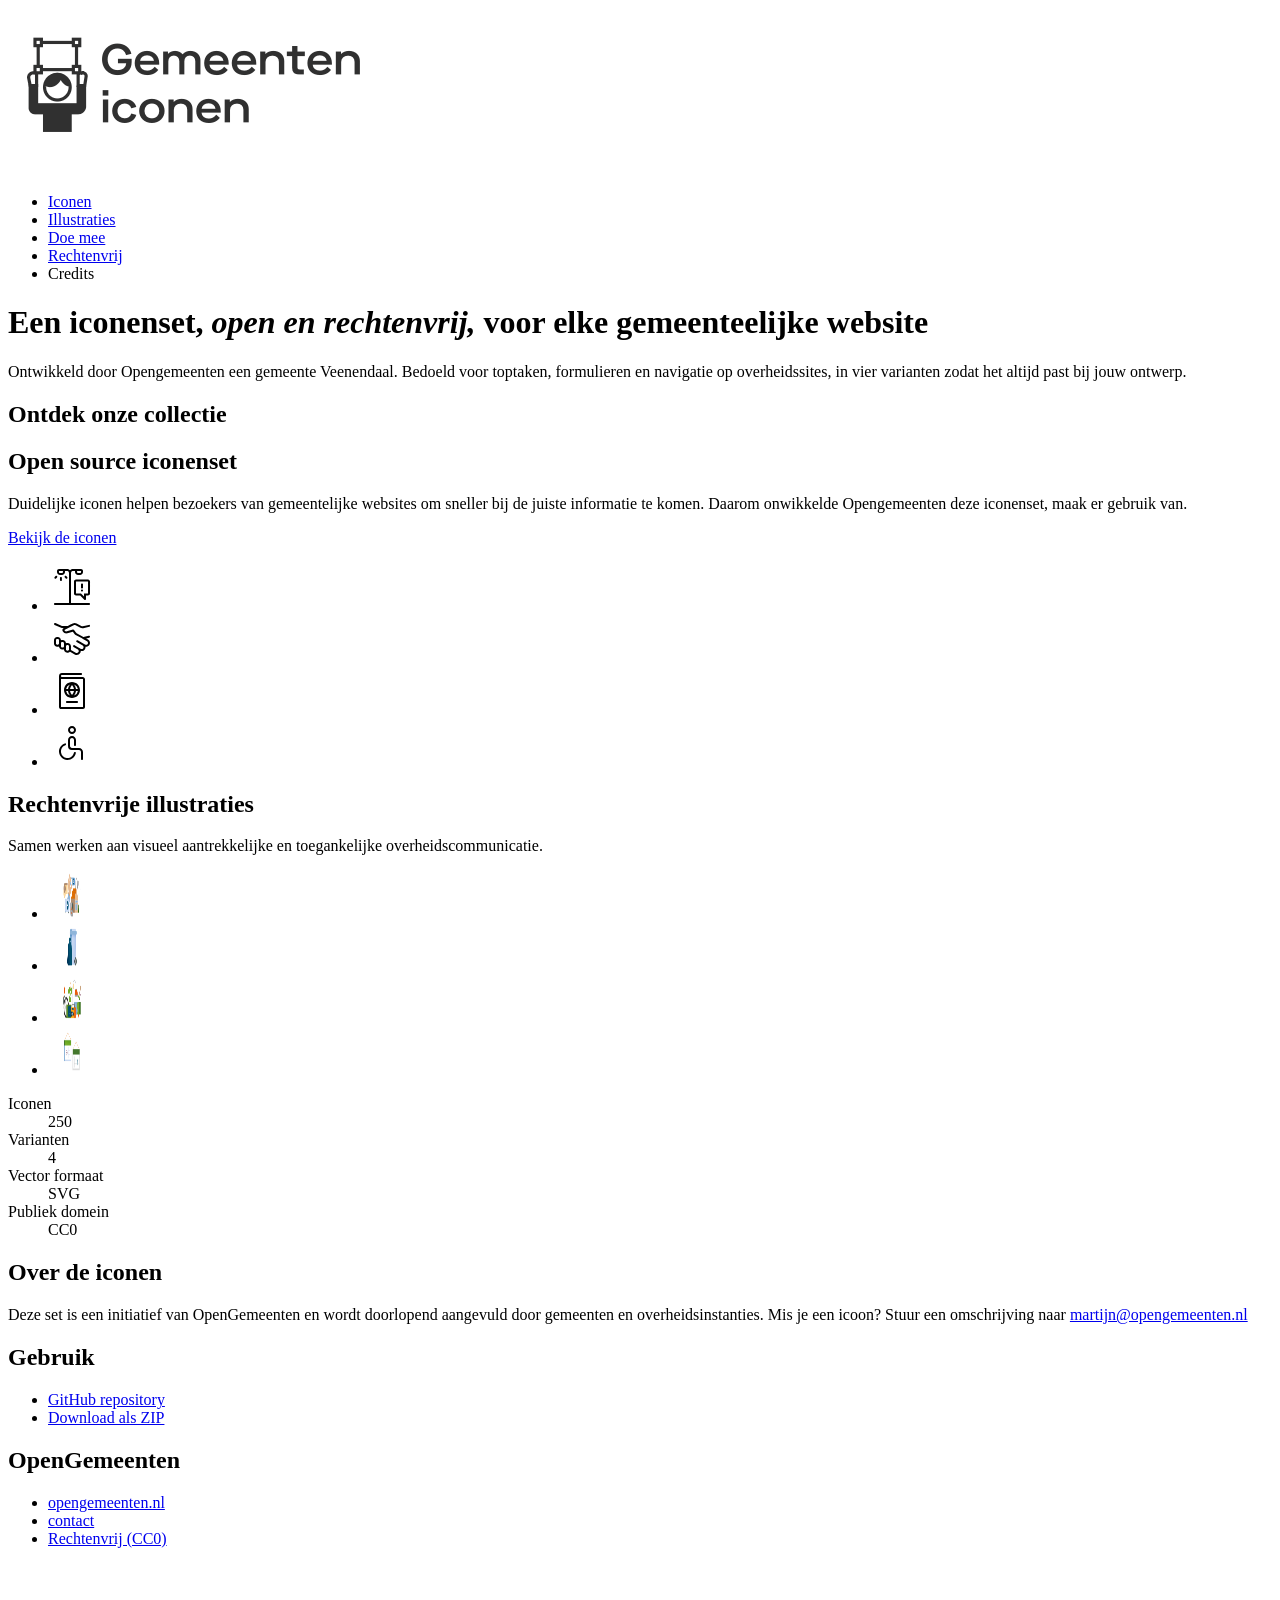
==== index.html @ 17cf06c0 "H2 van section veranderd #14" ====
<!DOCTYPE html>
<html lang="en">
<head>
    <meta charset="UTF-8">
    <meta name="viewport" content="width=device-width, initial-scale=1.0">
    <meta name="description" content="Open en rechtenvrije Iconenset voor Nederlandse gemeentelijke websites. 250 iconen in vier varianten.">
    <title>Homepage</title>
    <link rel="stylesheet" href="https://sophieediepenmaat.github.io/look-and-feel-styleguide/styleguide.css">
</head>
<body>
   
    <header>
        <a href="index.html" class="logo-knop">
            <img src="assets/logo-gemeentenconen.png" alt="Gemeenten-iconen">
        </a>
        <nav>
            <ul>
                <li><a href="iconen.html">Iconen</a></li>
                <li><a href="illustraties.html">Illustraties</a></li>
                <li><a href="doe-mee.html">Doe mee</a></li>
                <li><a href="rechtenvrij.html">Rechtenvrij</a></li>
                <li><a href="credits.html"></a>Credits</li>
            </ul>
        </nav>
    </header> 
<main id="inhoud">
    <h1>Een iconenset, <em>open en rechtenvrij,</em> voor elke gemeenteelijke website</h1>
    <p>Ontwikkeld door Opengemeenten een gemeente Veenendaal. Bedoeld voor toptaken, formulieren en navigatie op overheidssites, in vier varianten zodat het altijd past bij jouw ontwerp.</p>

    <section class="kaarten-sectie">
        <h2>Ontdek onze collectie</h2>
        <article>
            <h2>Open source iconenset</h2>
            <p>Duidelijke iconen helpen bezoekers van gemeentelijke websites om sneller bij de juiste informatie te komen. Daarom onwikkelde Opengemeenten deze iconenset, maak er gebruik van.</p>
            <a href="iconen.html">Bekijk de iconen</a>
            <ul class="iconen-grid">
                <li>
                    <img src="Iconenset-master/Svg/Line/MeldingStraatverlichting.svg" alt="Melding straatverlichting" width="48" height="48">
                </li>

                <li>
                    <img src="Iconenset-master/Svg/Line/Ondernemen.svg" alt="Ondernemen" width="48" height="48">
                </li>

                <li>
                    <img src="Iconenset-master/Svg/Line/Paspoort.svg" alt="Paspoort" width="48" height="48">
                </li>

                <li>
                    <img src="Iconenset-master/Svg/Line/Rolstoel.svg" alt="Rolstoel" width="48" height="48">
                </li>
            </ul>
        </article>

        <article>
            <h2>Rechtenvrije illustraties</h2>
            <p>Samen werken aan visueel aantrekkelijke en toegankelijke overheidscommunicatie.</p>

            <ul class="illustraties-grid">
                <li>
                    <img src="OG_Illustratieset_v1/duu_wonen.jpg" alt="" width="48" height="48">
                </li>

                <li>
                    <img src="OG_Illustratieset_v1/s_top_afval.jpg" alt="" width="48" height="48">
                </li>

                <li>
                     <img src="OG_Illustratieset_v1/duu_spullen.jpg" alt="" width="48" height="48">
                </li>

                <li>
                     <img src="OG_Illustratieset_v1/s_top_burgelijk-stand.jpg" alt="" width="48" height="48">
                </li>
            </ul>
        </article>
    </section>

    <dl>
        <dt>Iconen</dt>
        <dd>250</dd>

        <dt>Varianten</dt>
        <dd>4</dd>

        <dt>Vector formaat</dt>
        <dd>SVG</dd>

        <dt>Publiek domein</dt>
        <dd>CC0</dd>
    </dl>
</main>

<footer>
  <div class="footer-teksten">
    <div>
      <h2>Over de iconen</h2>
      <p>Deze set is een initiatief van OpenGemeenten en wordt doorlopend aangevuld door gemeenten en overheidsinstanties. Mis je een icoon? Stuur een omschrijving naar <a href="mailto:martijn@opengemeenten.nl">martijn@opengemeenten.nl</a></p>
    </div>

    <div>
      <h2>Gebruik</h2>
      <ul>
        <li><a href="https://github.com/OpenGemeenten/Iconenset/">GitHub repository</a></li>
        <li><a href="https://github.com/OpenGemeenten/Iconenset/archive/refs/heads/master.zip">Download als ZIP</a></li>
      </ul>
    </div>

    <div>
      <h2>OpenGemeenten</h2>
      <ul>
        <li><a href="https://www.opengemeenten.nl/">opengemeenten.nl</a></li>
        <li><a href="https://www.opengemeenten.nl/contact">contact</a></li>
        <li><a href="https://www.gemeenteniconen.nl/rechtenvrij">Rechtenvrij (CC0)</a></li>
      </ul>
    </div>
  </div>

  <a href="https://github.com/OpenGemeenten/Iconenset/">
    <img src="assets/pngfind.com-github-logo-png-1766942.png" alt="OpenGemeenten Iconenset op GitHub">
  </a>
</footer>

</body>
</html>
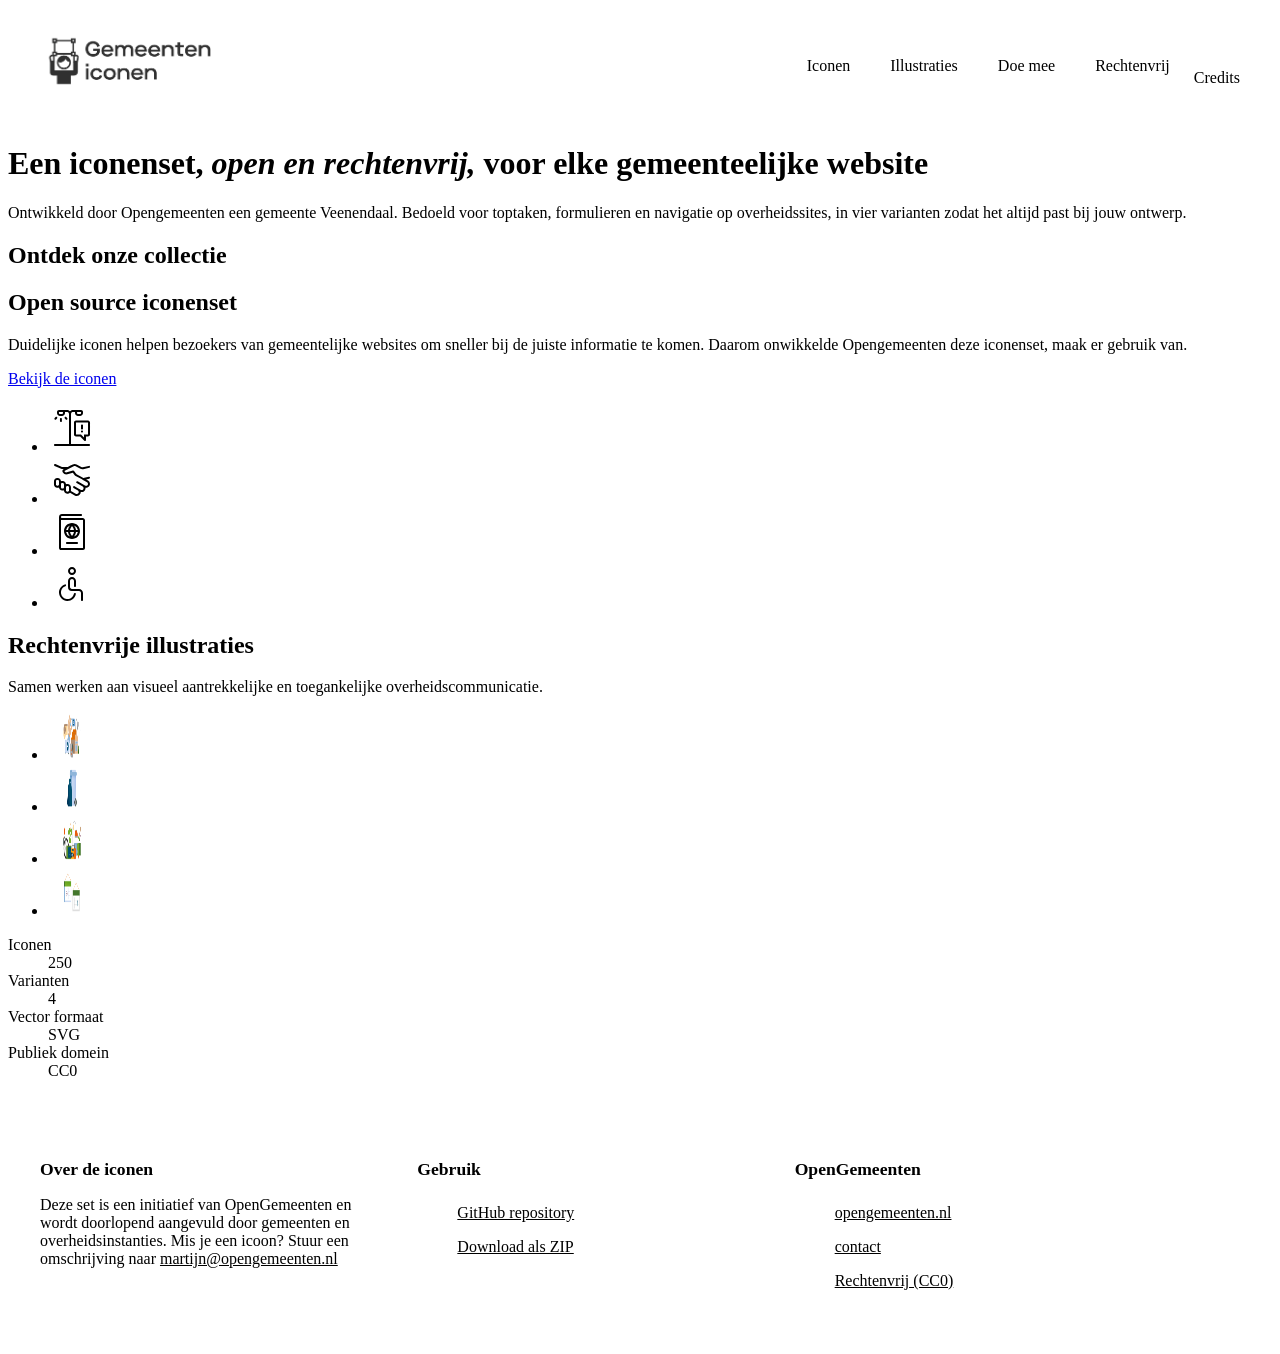
==== commit c83d86fc: "Overal de juiste css gekoppeld" ====
--- a/index.html
+++ b/index.html
@@ -6,6 +6,9 @@
     <meta name="description" content="Open en rechtenvrije Iconenset voor Nederlandse gemeentelijke websites. 250 iconen in vier varianten.">
     <title>Homepage</title>
     <link rel="stylesheet" href="https://sophieediepenmaat.github.io/look-and-feel-styleguide/styleguide.css">
+    <link rel="stylesheet" href="styles/base.css">
+    <link rel="stylesheet" href="styles/header-footer.css">
+    <link rel="stylesheet" href="styles/home.css">
 </head>
 <body>
    
@@ -23,6 +26,7 @@
             </ul>
         </nav>
     </header> 
+    
 <main id="inhoud">
     <h1>Een iconenset, <em>open en rechtenvrij,</em> voor elke gemeenteelijke website</h1>
     <p>Ontwikkeld door Opengemeenten een gemeente Veenendaal. Bedoeld voor toptaken, formulieren en navigatie op overheidssites, in vier varianten zodat het altijd past bij jouw ontwerp.</p>
--- a/styles/header-footer.css
+++ b/styles/header-footer.css
@@ -0,0 +1,114 @@
+
+/* ===== Header en menu ===== */
+header {
+  display: flex;
+  flex-direction: column;
+  align-items: center;
+  gap: 12px;
+  padding: 12px 16px;
+}
+
+/* Logo */
+.logo-knop img {
+  height: 64px;
+  width: auto;
+}
+
+/* Navigatiemenu */
+header nav ul {
+  display: flex;
+  flex-wrap: wrap;
+  justify-content: center;
+  gap: 8px;
+  list-style: none;
+}
+
+/* Paarse knoppen in het menu */
+header nav a {
+  display: block;
+  padding: 12px 16px;
+  background-color: var(--paars);
+  color: var(--wit);
+  text-decoration: none;
+  border-radius: 4px;
+}
+
+/* Hover en actieve pagina */
+header nav a:hover,
+header nav a.actief {
+  background-color: var(--paars-donker);
+}
+
+/* ===== Footer ===== */
+footer {
+  display: flex;
+  align-items: center;
+  justify-content: space-between;
+  gap: 16px;
+  margin-top: 32px;
+  padding: 24px 16px;
+  background-color: var(--paars);
+  color: var(--wit);
+}
+
+.footer-teksten {
+  flex: 1;
+  display: flex;
+  flex-direction: column;
+  gap: 24px;
+}
+
+footer h2 {
+  font-size: 1.1rem;
+  margin-bottom: 8px;
+}
+
+footer a {
+  color: var(--wit);
+}
+
+footer ul {
+  list-style: none;
+}
+
+footer li a {
+  display: inline-block;
+  padding: 8px 0;
+}
+
+footer img {
+  width: 60px;
+}
+
+/* ===== Vanaf tablet (700px) ===== */
+@media (min-width: 700px) {
+  header {
+    flex-direction: row;
+    justify-content: space-between;
+    padding: 16px 32px;
+  }
+
+  .logo-knop img {
+    height: 80px;
+  }
+
+  footer {
+    padding: 32px;
+  }
+
+  footer img {
+    width: 100px;
+  }
+}
+
+/* ===== Vanaf desktop (1000px) ===== */
+@media (min-width: 1000px) {
+  .footer-teksten {
+    flex-direction: row;
+    gap: 48px;
+  }
+
+  .footer-teksten div {
+    flex: 1;
+  }
+}
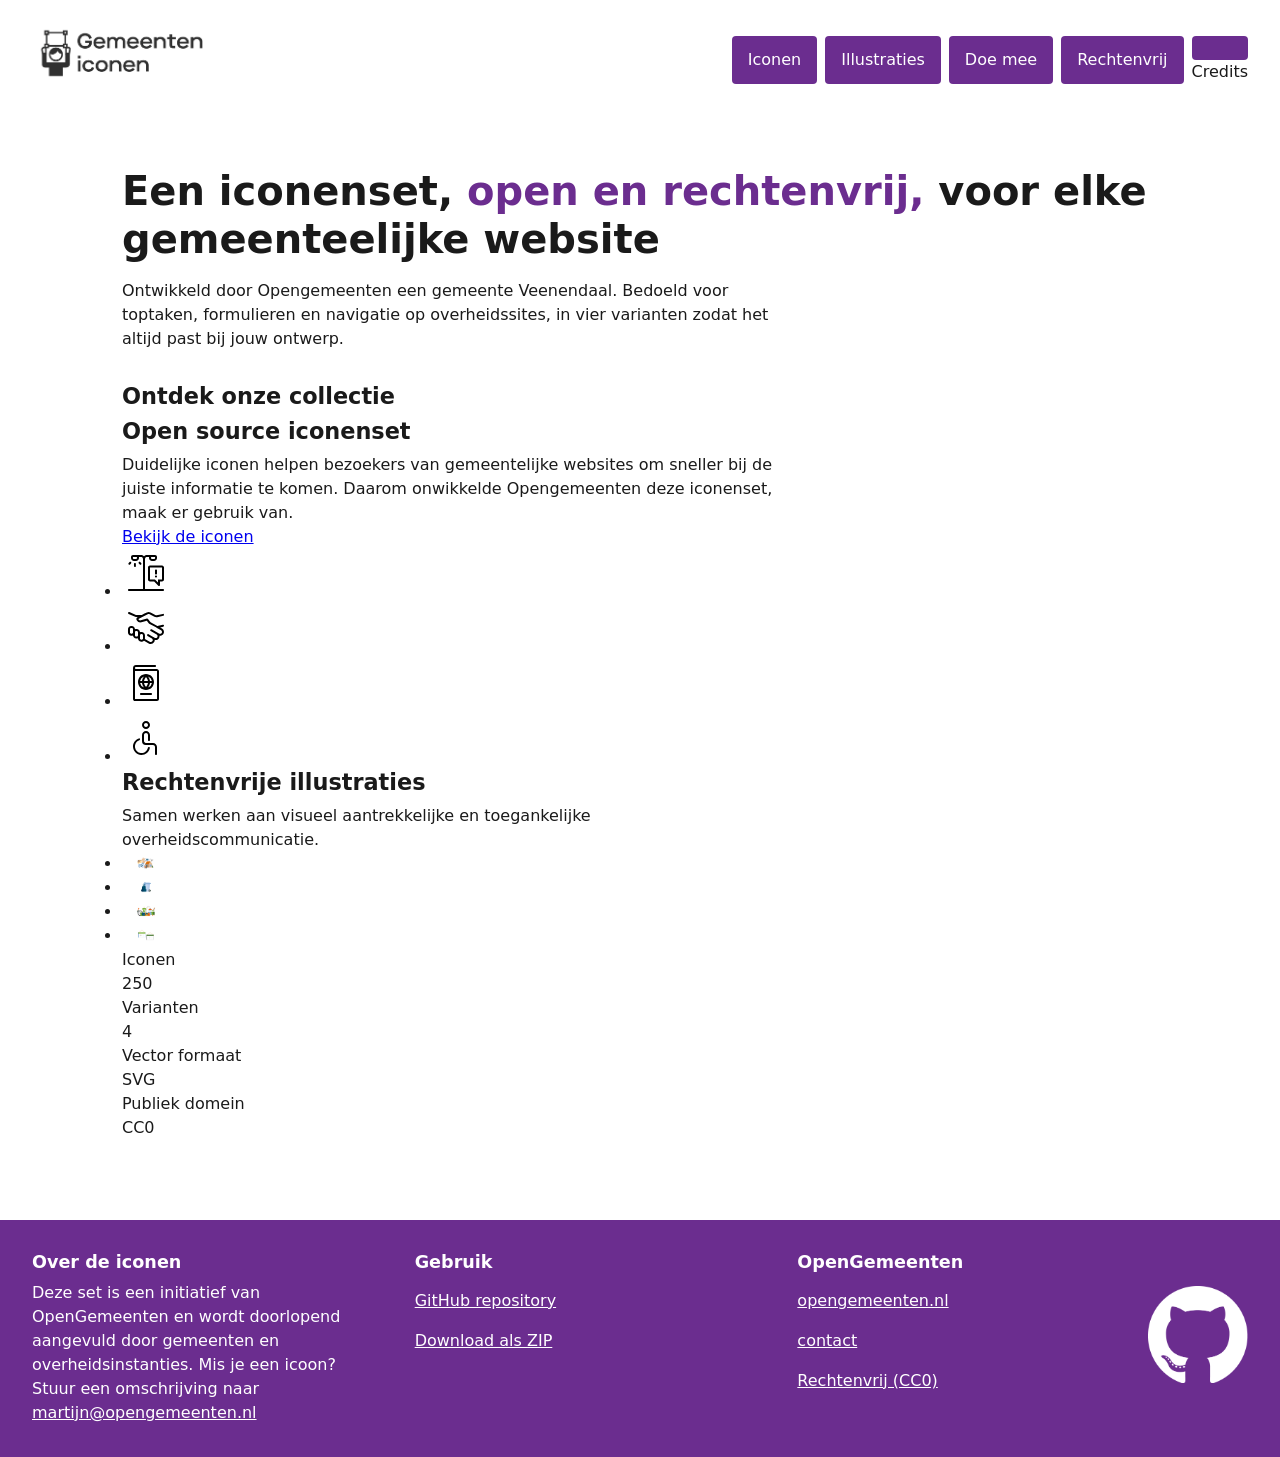
==== commit b7e79aa6: "Update index.html" ====
--- a/index.html
+++ b/index.html
@@ -6,9 +6,9 @@
     <meta name="description" content="Open en rechtenvrije Iconenset voor Nederlandse gemeentelijke websites. 250 iconen in vier varianten.">
     <title>Homepage</title>
     <link rel="stylesheet" href="https://sophieediepenmaat.github.io/look-and-feel-styleguide/styleguide.css">
-    <link rel="stylesheet" href="styles/base.css">
-    <link rel="stylesheet" href="styles/header-footer.css">
-    <link rel="stylesheet" href="styles/home.css">
+    <link rel="stylesheet" href="./styles/basis.css">
+    <link rel="stylesheet" href="./styles/header-footer.css">
+    <link rel="stylesheet" href="./styles/home.css">
 </head>
 <body>
    
--- a/styles/basis.css
+++ b/styles/basis.css
@@ -0,0 +1,86 @@
+
+/* ===== Variabelen ===== */
+:root {
+  --paars: #6b2d8f;
+  --paars-donker: #4f2069;
+  --paars-licht: #efe6f5;
+  --wit: #ffffff;
+  --grijs: #f4f4f4;
+  --tekst: #1a1a1a;
+  --tekst-zacht: #555555;
+  --rand: #cccccc;
+  --vlak: #ffffff;
+  --schaduw: 0 4px 8px rgba(0, 0, 0, 0.2);
+  --schaduw-klein: 0 2px 6px rgba(0, 0, 0, 0.15);
+}
+
+/* ===== Reset en basis ===== */
+* {
+  margin: 0;
+  padding: 0;
+  box-sizing: border-box;
+}
+
+html {
+  scroll-behavior: smooth;
+}
+
+body {
+  font-family: system-ui, sans-serif;
+  line-height: 1.5;
+  color: var(--tekst);
+}
+
+img {
+  max-width: 100%;
+  height: auto;
+}
+
+p {
+  max-width: 65ch;
+  text-align: left;
+}
+
+.skiplink:focus {
+  top: 10px;
+}
+
+/* ===== Algemene inhoud ===== */
+main {
+  max-width: 1100px;
+  margin: 0 auto;
+  padding: 24px 16px;
+}
+
+main section {
+  margin-top: 32px;
+}
+
+/* ===== Algemene koppen ===== */
+h1 {
+  font-size: 1.75rem;
+  line-height: 1.2;
+  margin-bottom: 16px;
+}
+
+h1 em {
+  color: var(--paars);
+  font-style: normal;
+}
+
+h2 {
+  font-size: 1.4rem;
+  line-height: 1.2;
+  margin-bottom: 8px;
+}
+
+/* ===== Tablet en desktop ===== */
+@media (min-width: 700px) {
+  main {
+    padding: 48px 32px;
+  }
+
+  h1 {
+    font-size: 2.5rem;
+  }
+}
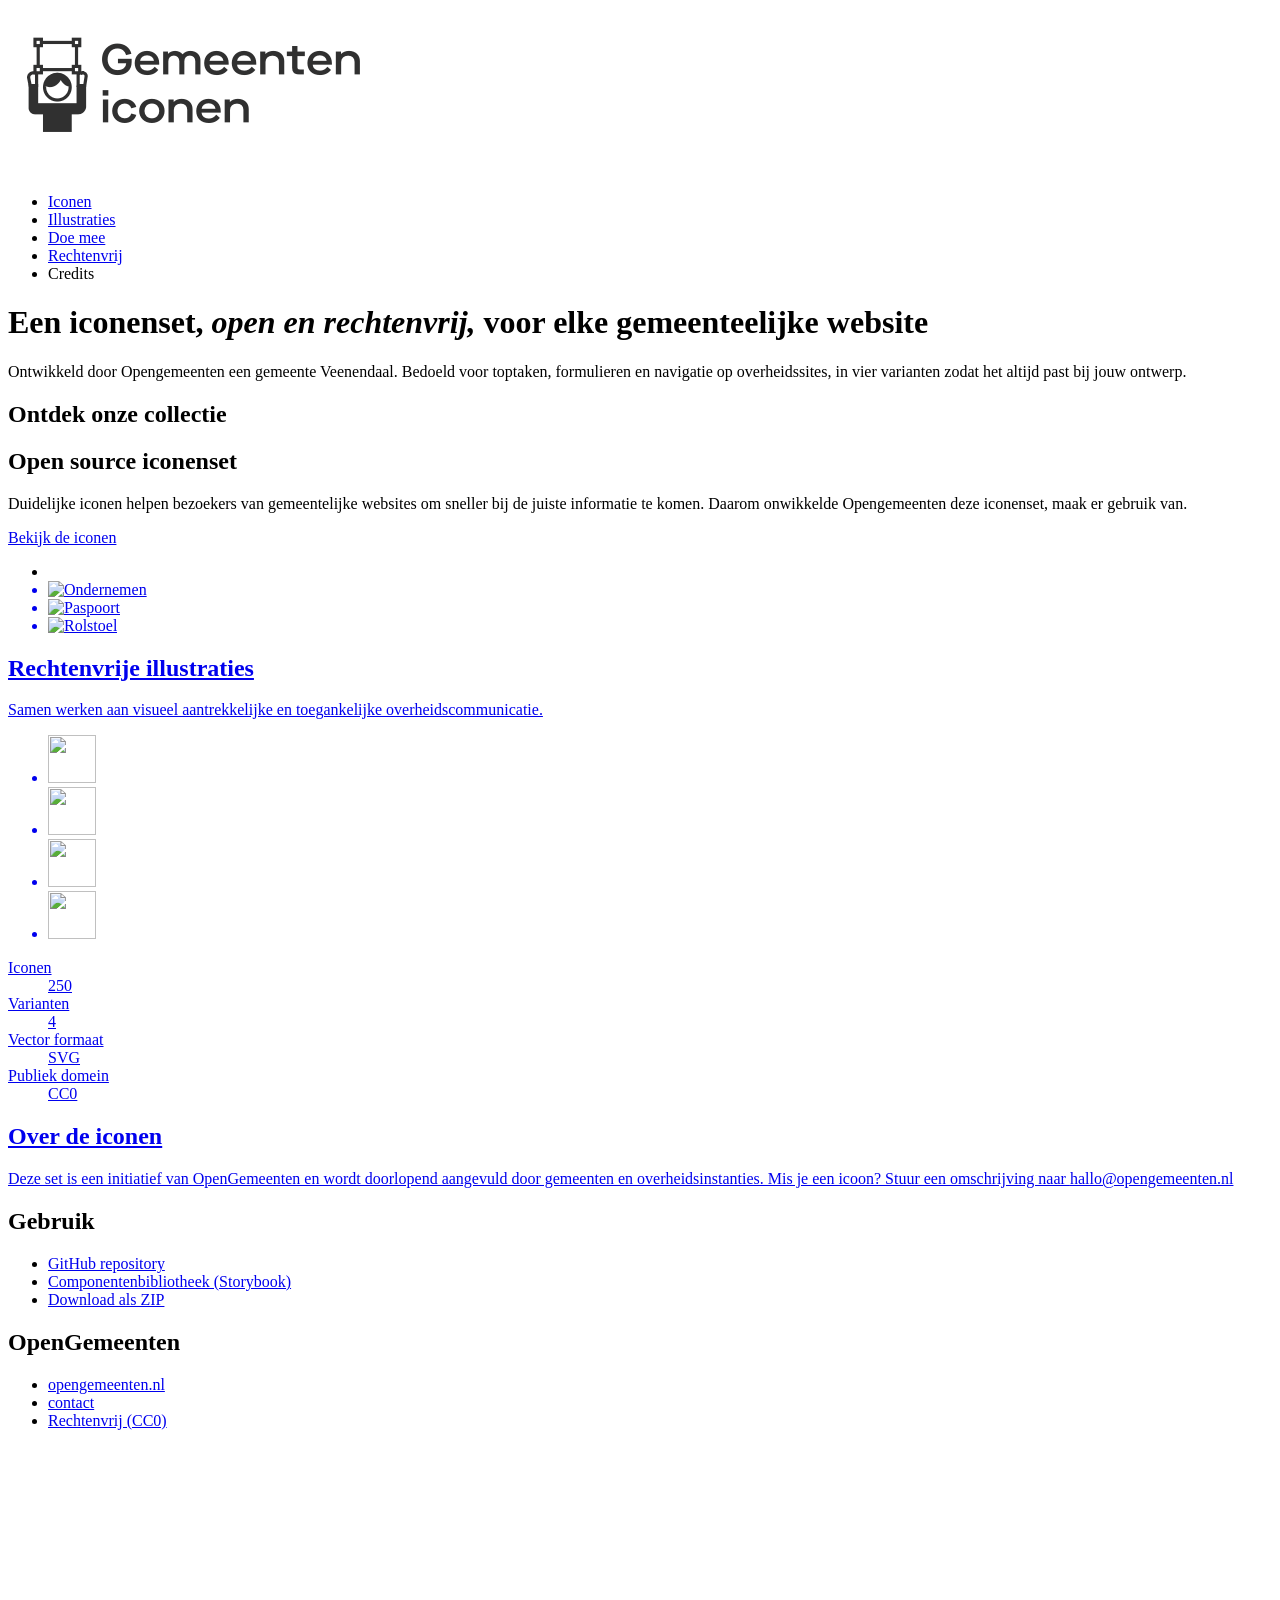
==== commit 4f1a4e14: "map iconen verwijderd ik het gaan linken vanuit de repo dus vandaar deze wijziging" ====
--- a/index.html
+++ b/index.html
@@ -5,10 +5,6 @@
     <meta name="viewport" content="width=device-width, initial-scale=1.0">
     <meta name="description" content="Open en rechtenvrije Iconenset voor Nederlandse gemeentelijke websites. 250 iconen in vier varianten.">
     <title>Homepage</title>
-    <link rel="stylesheet" href="https://sophieediepenmaat.github.io/look-and-feel-styleguide/styleguide.css">
-    <link rel="stylesheet" href="./styles/basis.css">
-    <link rel="stylesheet" href="./styles/header-footer.css">
-    <link rel="stylesheet" href="./styles/home.css">
 </head>
 <body>
    
@@ -39,7 +35,7 @@
             <a href="iconen.html">Bekijk de iconen</a>
             <ul class="iconen-grid">
                 <li>
-                    <img src="Iconenset-master/Svg/Line/MeldingStraatverlichting.svg" alt="Melding straatverlichting" width="48" height="48">
+                    <a href="https://github.com/OpenGemeenten/Iconenset/blob/master/Svg/Line/Aanmelden.svg" alt="Aanmelden" width="48" height="48">
                 </li>
 
                 <li>
@@ -99,16 +95,18 @@
   <div class="footer-teksten">
     <div>
       <h2>Over de iconen</h2>
-      <p>Deze set is een initiatief van OpenGemeenten en wordt doorlopend aangevuld door gemeenten en overheidsinstanties. Mis je een icoon? Stuur een omschrijving naar <a href="mailto:martijn@opengemeenten.nl">martijn@opengemeenten.nl</a></p>
+      <p>Deze set is een initiatief van OpenGemeenten en wordt doorlopend aangevuld door gemeenten en overheidsinstanties. Mis je een icoon? Stuur een omschrijving naar <a href="mailto:hallo@opengemeenten.nl">hallo@opengemeenten.nl</a></p>
     </div>
 
     <div>
-      <h2>Gebruik</h2>
-      <ul>
-        <li><a href="https://github.com/OpenGemeenten/Iconenset/">GitHub repository</a></li>
-        <li><a href="https://github.com/OpenGemeenten/Iconenset/archive/refs/heads/master.zip">Download als ZIP</a></li>
-      </ul>
+        <h2>Gebruik</h2>
+        <ul>
+            <li><a href="https://github.com/OpenGemeenten/Iconenset/">GitHub repository</a></li>
+            <li><a href="https://www.gemeenteniconen.nl/storybook/">Componentenbibliotheek (Storybook)</a></li>
+            <li><a href="https://github.com/OpenGemeenten/Iconenset/archive/refs/heads/master.zip">Download als ZIP</a></li>
+        </ul>
     </div>
+
 
     <div>
       <h2>OpenGemeenten</h2>
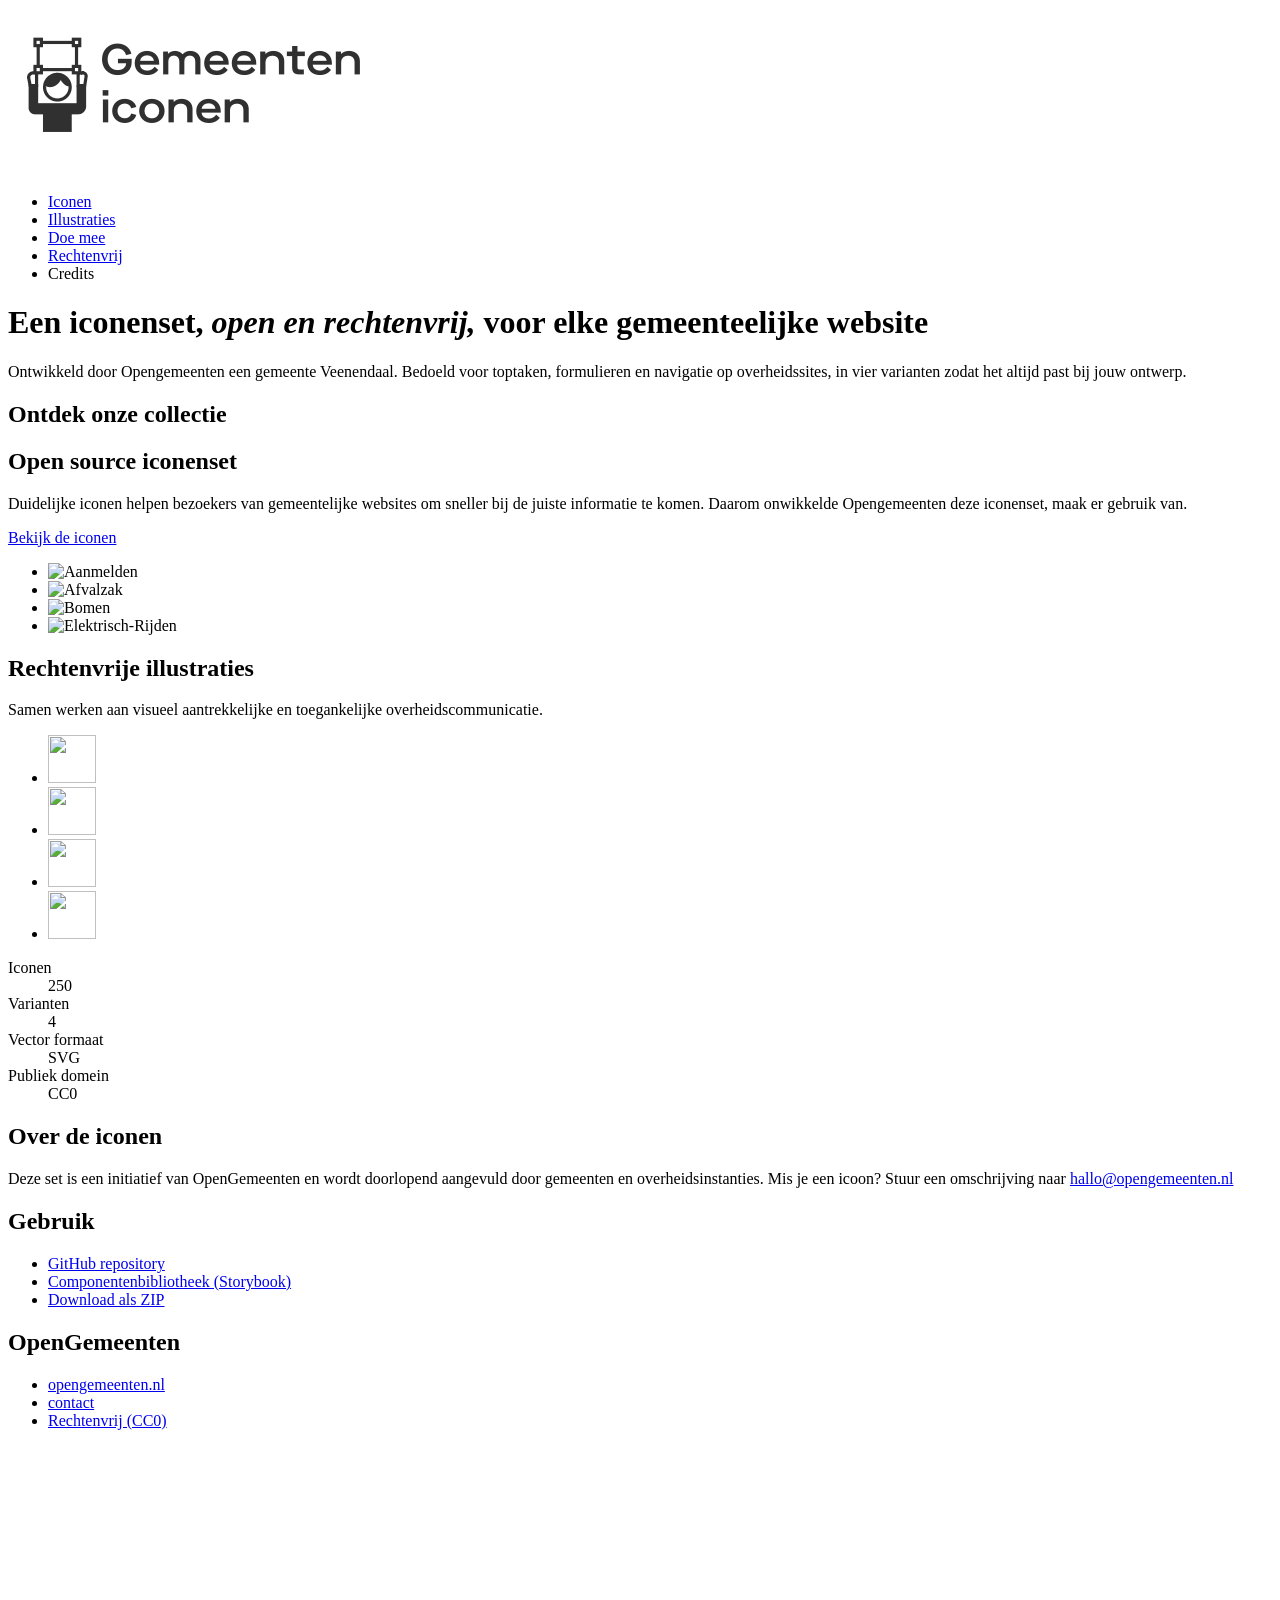
==== commit f1e23b73: "index afgemaakt #7 de homepage heb ik voor nu zo af gemaakt qua html" ====
--- a/index.html
+++ b/index.html
@@ -35,19 +35,19 @@
             <a href="iconen.html">Bekijk de iconen</a>
             <ul class="iconen-grid">
                 <li>
-                    <a href="https://github.com/OpenGemeenten/Iconenset/blob/master/Svg/Line/Aanmelden.svg" alt="Aanmelden" width="48" height="48">
+                    <img src="https://raw.githubusercontent.com/OpenGemeenten/Iconenset/refs/heads/master/Svg/Line/Aanmelden.svg" alt="Aanmelden" width="48" height="48">
                 </li>
 
                 <li>
-                    <img src="Iconenset-master/Svg/Line/Ondernemen.svg" alt="Ondernemen" width="48" height="48">
+                    <img src="https://raw.githubusercontent.com/OpenGemeenten/Iconenset/refs/heads/master/Svg/Line/Afvalzak.svg" alt="Afvalzak" width="48" height="48">
                 </li>
 
                 <li>
-                    <img src="Iconenset-master/Svg/Line/Paspoort.svg" alt="Paspoort" width="48" height="48">
+                    <img src="https://raw.githubusercontent.com/OpenGemeenten/Iconenset/refs/heads/master/Svg/Line/Bomen.svg" alt="Bomen" width="48" height="48">
                 </li>
 
                 <li>
-                    <img src="Iconenset-master/Svg/Line/Rolstoel.svg" alt="Rolstoel" width="48" height="48">
+                    <img src="https://raw.githubusercontent.com/OpenGemeenten/Iconenset/refs/heads/master/Svg/Line/ElektrischRijden.svg" alt="Elektrisch-Rijden" width="48" height="48">
                 </li>
             </ul>
         </article>
@@ -58,19 +58,19 @@
 
             <ul class="illustraties-grid">
                 <li>
-                    <img src="OG_Illustratieset_v1/duu_wonen.jpg" alt="" width="48" height="48">
+                    <img src="https://www.gemeenteniconen.nl/assets/illustraties/duu_spullen.jpg" alt="" width="48" height="48">
                 </li>
 
                 <li>
-                    <img src="OG_Illustratieset_v1/s_top_afval.jpg" alt="" width="48" height="48">
+                    <img src="https://www.gemeenteniconen.nl/assets/illustraties/duu_vervoer.jpg" alt="" width="48" height="48">
                 </li>
 
                 <li>
-                     <img src="OG_Illustratieset_v1/duu_spullen.jpg" alt="" width="48" height="48">
+                     <img src="https://www.gemeenteniconen.nl/assets/illustraties/soc_laag-inkomen.jpg" alt="" width="48" height="48">
                 </li>
 
                 <li>
-                     <img src="OG_Illustratieset_v1/s_top_burgelijk-stand.jpg" alt="" width="48" height="48">
+                     <img src="https://www.gemeenteniconen.nl/assets/illustraties/soc_werk-vinden.jpg" alt="" width="48" height="48">
                 </li>
             </ul>
         </article>
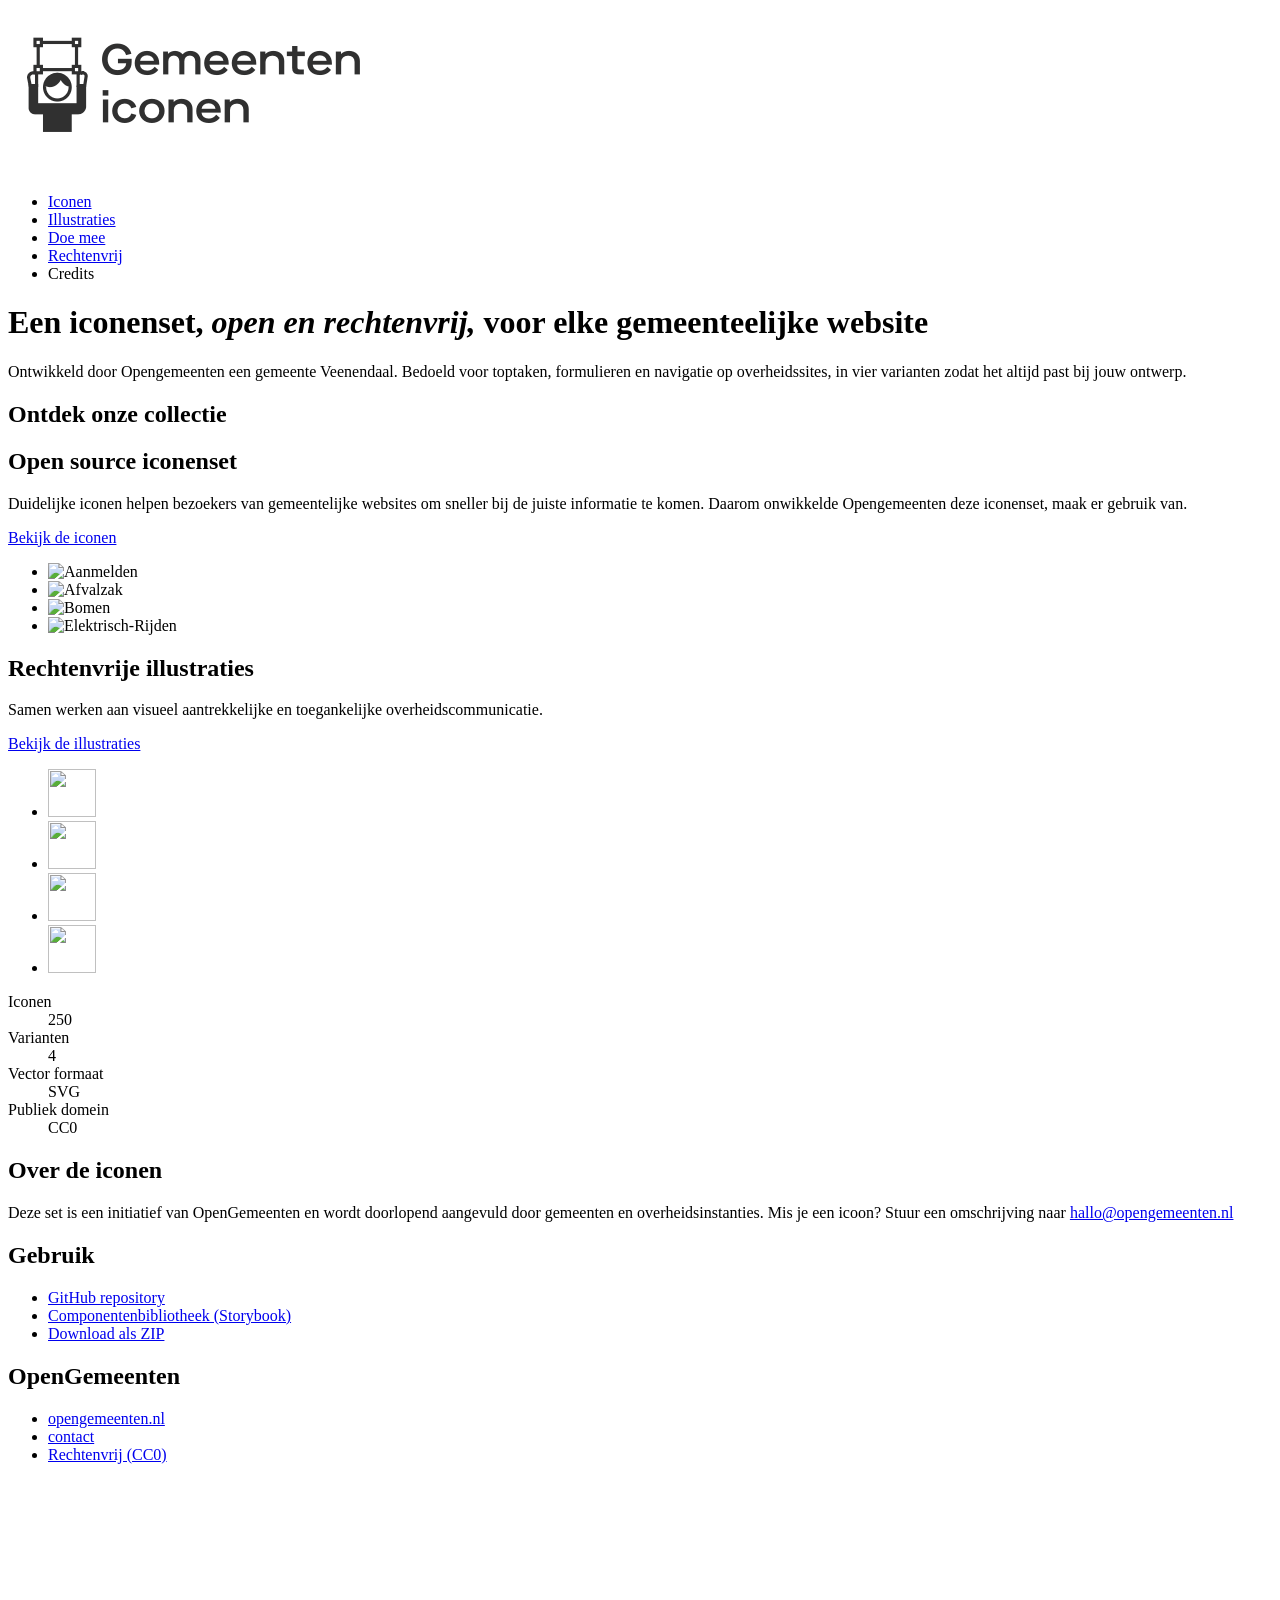
==== commit cfb93c10: "Link naar illustratie html #7" ====
--- a/index.html
+++ b/index.html
@@ -55,7 +55,7 @@
         <article>
             <h2>Rechtenvrije illustraties</h2>
             <p>Samen werken aan visueel aantrekkelijke en toegankelijke overheidscommunicatie.</p>
-
+            <a href="illustraties.html">Bekijk de illustraties</a>
             <ul class="illustraties-grid">
                 <li>
                     <img src="https://www.gemeenteniconen.nl/assets/illustraties/duu_spullen.jpg" alt="" width="48" height="48">
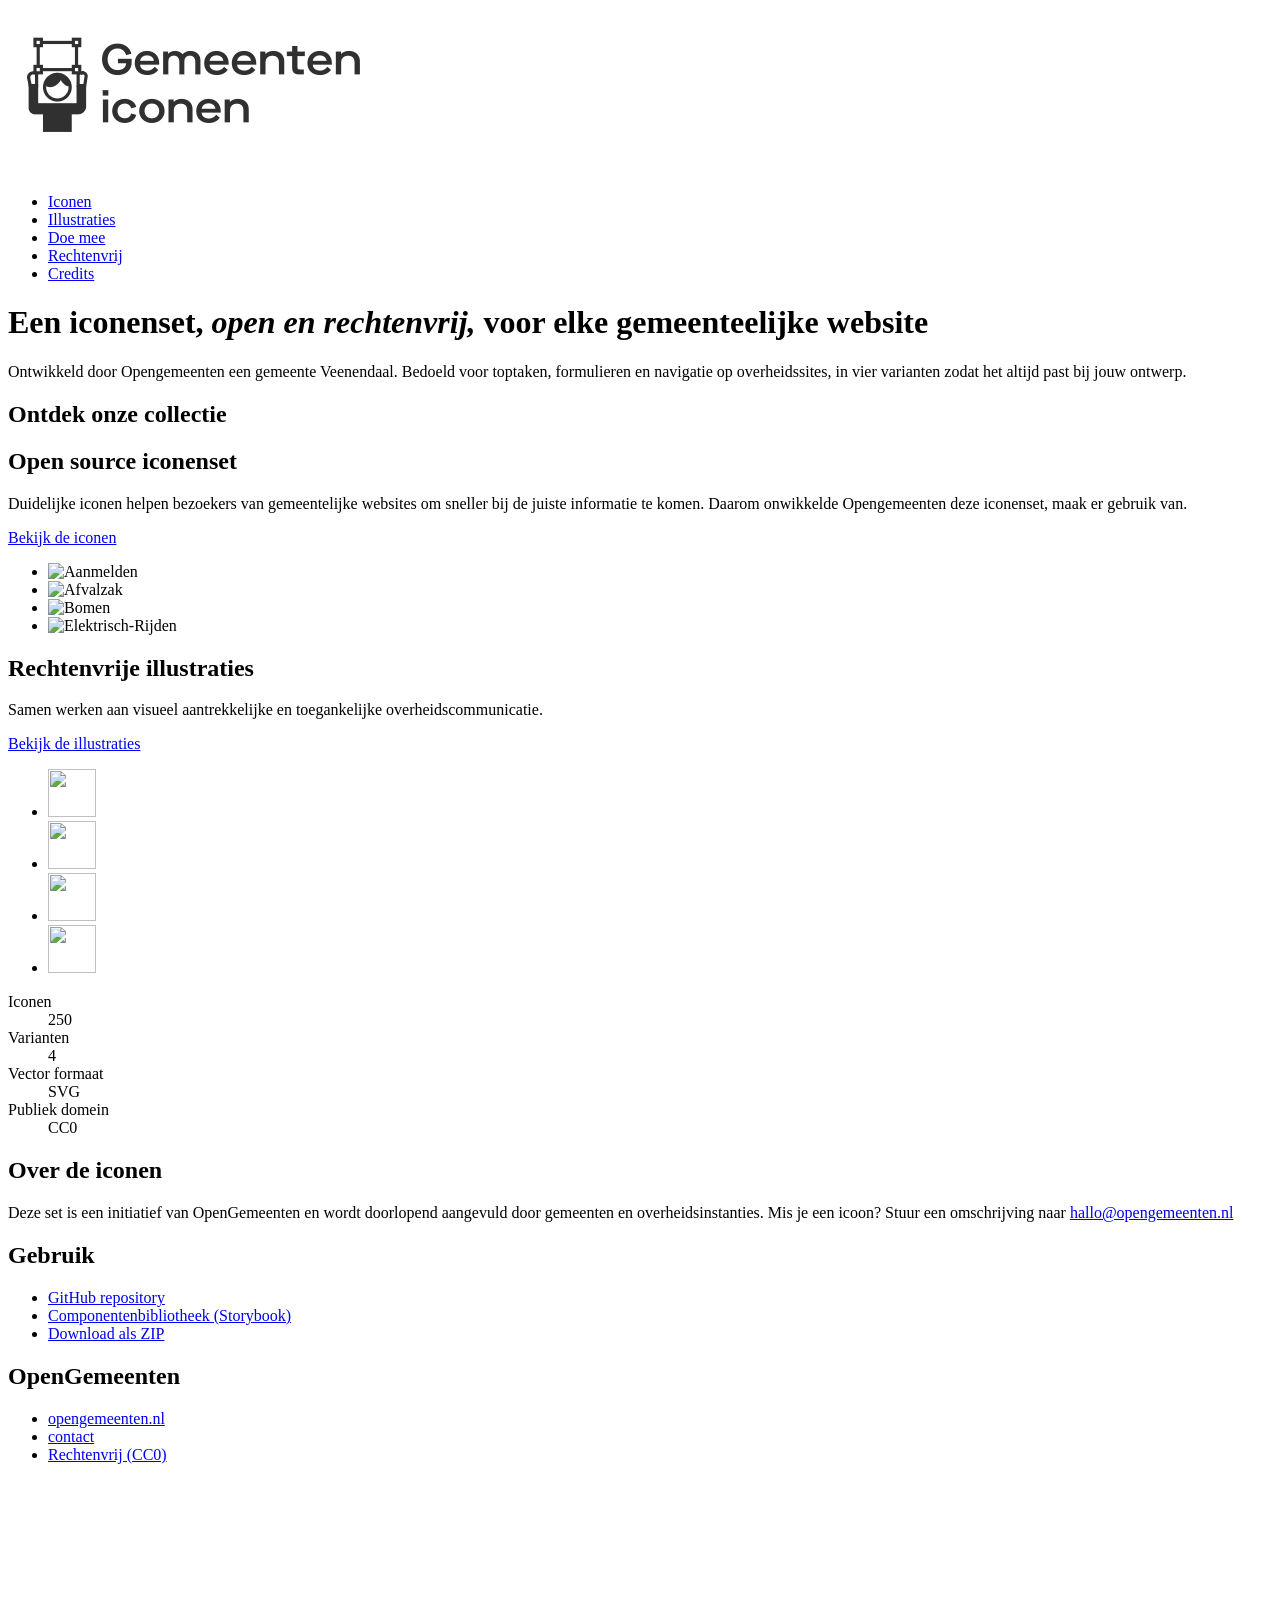
==== commit 6c1c4c29: "<a> op juiste manier ingevuld #7" ====
--- a/index.html
+++ b/index.html
@@ -18,7 +18,7 @@
                 <li><a href="illustraties.html">Illustraties</a></li>
                 <li><a href="doe-mee.html">Doe mee</a></li>
                 <li><a href="rechtenvrij.html">Rechtenvrij</a></li>
-                <li><a href="credits.html"></a>Credits</li>
+                <li><a href="credits.html">Credits</a></li>
             </ul>
         </nav>
     </header> 
